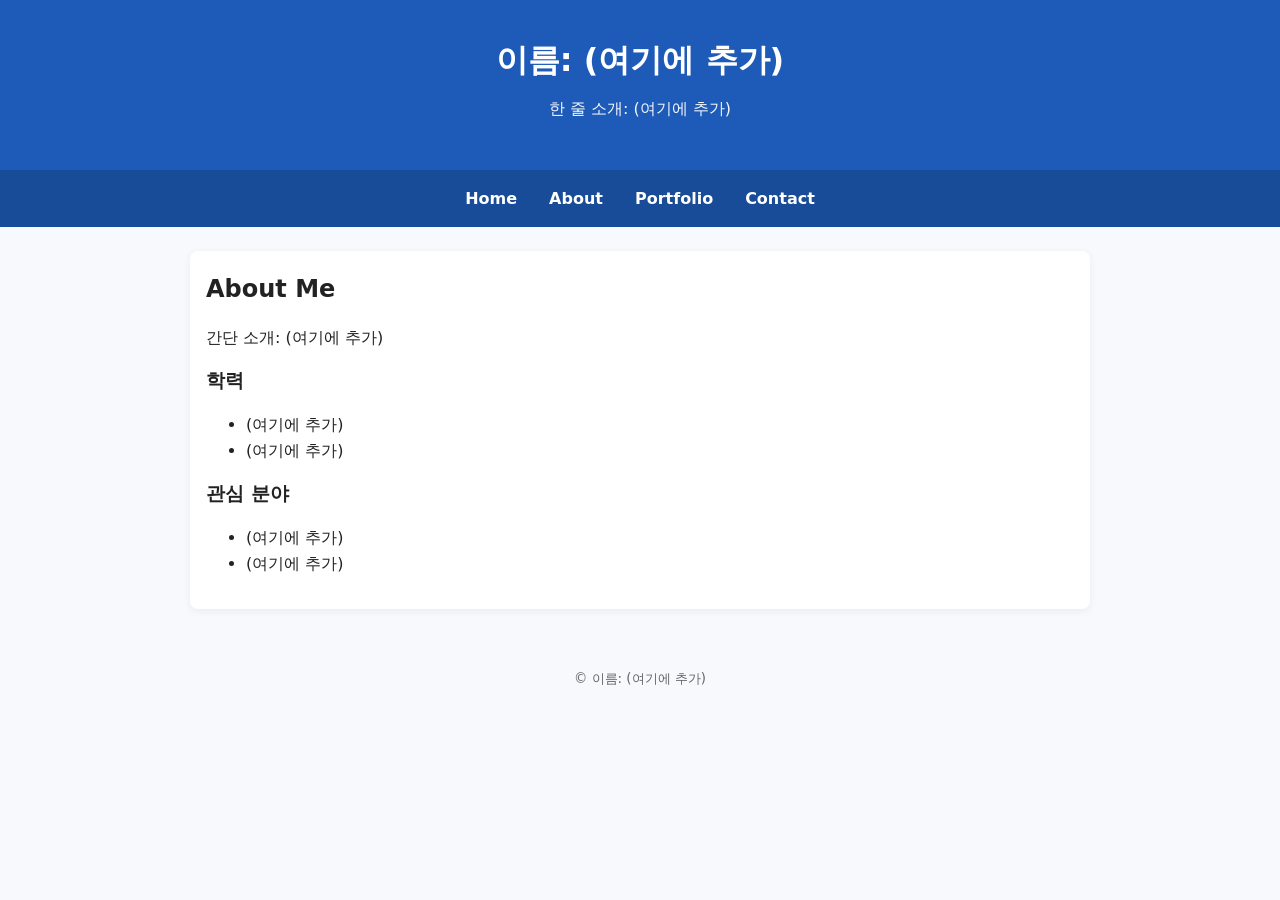
==== about.html @ 8b682171 "Add files via upload" ====
<!DOCTYPE html>
<html lang="ko">
<head>
  <meta charset="UTF-8" />
  <meta name="viewport" content="width=device-width, initial-scale=1.0"/>
  <title>인터넷활용 실습 템플릿</title>
  <link rel="stylesheet" href="style.css">
</head>
<body>
<header>
  <h1>이름: (여기에 추가)</h1>
  <p class="subtitle">한 줄 소개: (여기에 추가)</p>
</header>
<nav>
  <a href="index.html">Home</a>
  <a href="about.html">About</a>
  <a href="portfolio.html">Portfolio</a>
  <a href="contact.html">Contact</a>
</nav>
<main class="container">
<section>
  <h2>About Me</h2>
  <p>간단 소개: (여기에 추가)</p>
  <h3>학력</h3>
  <ul>
    <li>(여기에 추가)</li>
    <li>(여기에 추가)</li>
  </ul>
  <h3>관심 분야</h3>
  <ul>
    <li>(여기에 추가)</li>
    <li>(여기에 추가)</li>
  </ul>
</section>
</main>
<footer>
  <small>&copy; <span id="year"></span> 이름: (여기에 추가)</small>
</footer>
<script src="script.js"></script>
</body>
</html>
---- style.css ----
/* =============================================================
   색상 테마는 "여기"에서 바꿉니다. (파랑 계열 기본)
   원하는 색상 코드로 아래 4가지만 바꿔보세요.
   ------------------------------------------------------------- */
:root {
  --primary: #1e5bb8;      /* 메인 포인트 색상 */
  --primary-dark: #194c98; /* 호버/진한 포인트 */
  --bg: #f7f9fc;           /* 전체 배경 색 */
  --text: #222222;         /* 본문 글자 색 */
}
/* ============================================================= */

* { box-sizing: border-box; }
body {
  margin: 0;
  font-family: system-ui, -apple-system, "Segoe UI", Roboto, "Noto Sans KR", Arial, sans-serif;
  background: var(--bg);
  color: var(--text);
  line-height: 1.6;
}

header {
  padding: 2rem 1rem;
  text-align: center;
  background: var(--primary);
  color: #ffffff;
}
header .subtitle { margin-top: .25rem; opacity: .95; }

nav {
  background: var(--primary-dark);
  display: flex;
  gap: 1rem;
  padding: .75rem 1rem;
  justify-content: center;
  flex-wrap: wrap;
}
nav a {
  color: #ffffff;
  text-decoration: none;
  font-weight: 600;
  padding: .25rem .5rem;
}
nav a:hover { text-decoration: underline; }

.container {
  max-width: 900px;
  margin: 1.5rem auto;
  padding: 1rem;
  background: #ffffff;
  border-radius: 8px;
  box-shadow: 0 2px 8px rgba(0,0,0,.06);
}

section { margin-bottom: 1rem; }
h1, h2, h3 { margin: .2rem 0 .6rem; }

.contact-form {
  display: grid;
  grid-template-columns: 1fr;
  gap: .5rem;
  margin-top: 1rem;
}
input, textarea {
  width: 100%;
  padding: .6rem;
  border: 1px solid #ddd;
  border-radius: 6px;
  font: inherit;
}
button {
  padding: .6rem .8rem;
  border: none;
  border-radius: 6px;
  background: var(--primary);
  color: #fff;
  cursor: pointer;
  font-weight: 600;
}
button:hover { background: var(--primary-dark); }

footer {
  text-align: center;
  padding: 2rem 1rem;
  color: #666;
}

@media (max-width: 600px) {
  header h1 { font-size: 1.25rem; }
  .container { margin: 1rem; padding: .75rem; }
}
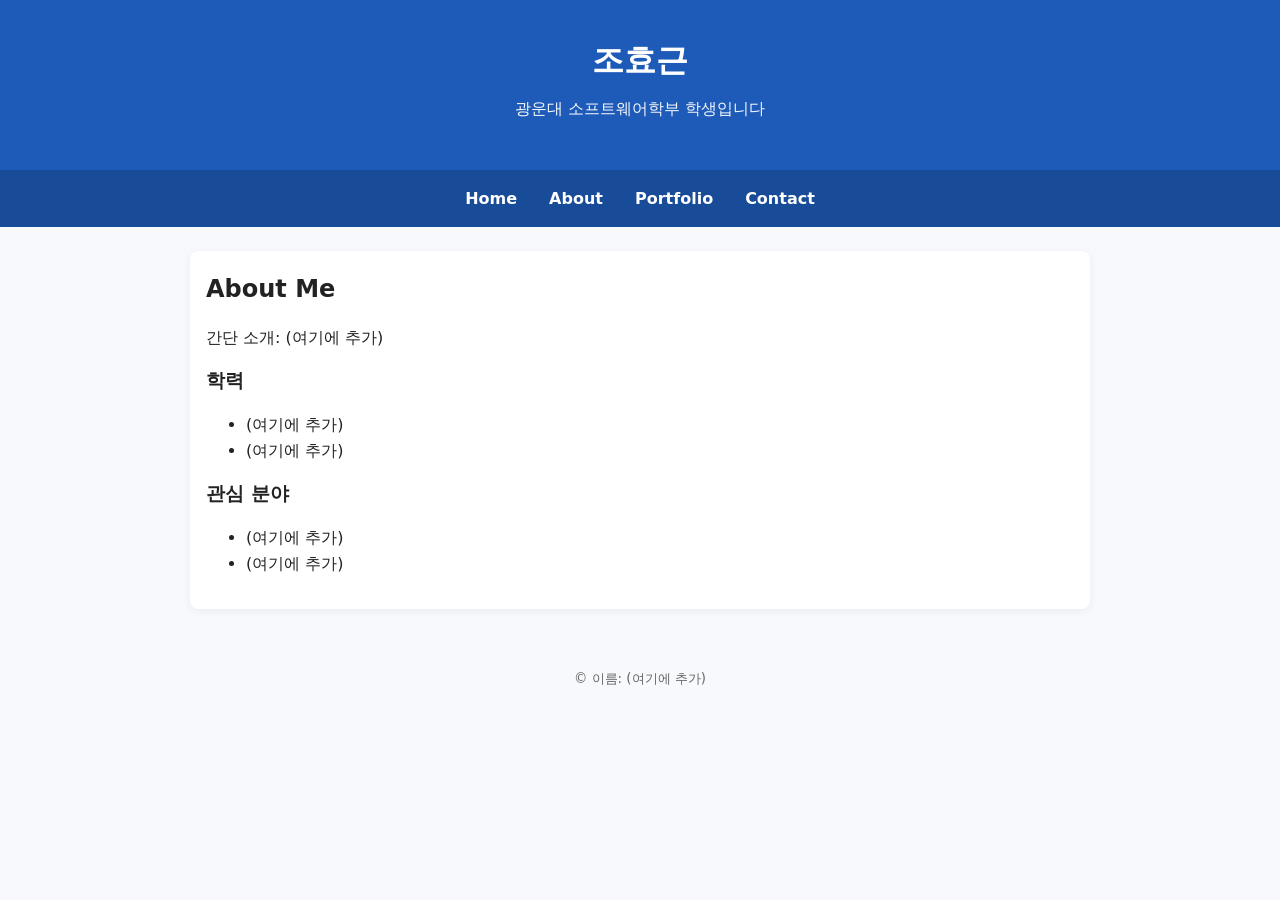
==== commit f879073b: "Update about.html" ====
--- a/about.html
+++ b/about.html
@@ -8,8 +8,8 @@
 </head>
 <body>
 <header>
-  <h1>이름: (여기에 추가)</h1>
-  <p class="subtitle">한 줄 소개: (여기에 추가)</p>
+  <h1>조효근</h1>
+  <p class="subtitle">광운대 소프트웨어학부 학생입니다</p>
 </header>
 <nav>
   <a href="index.html">Home</a>
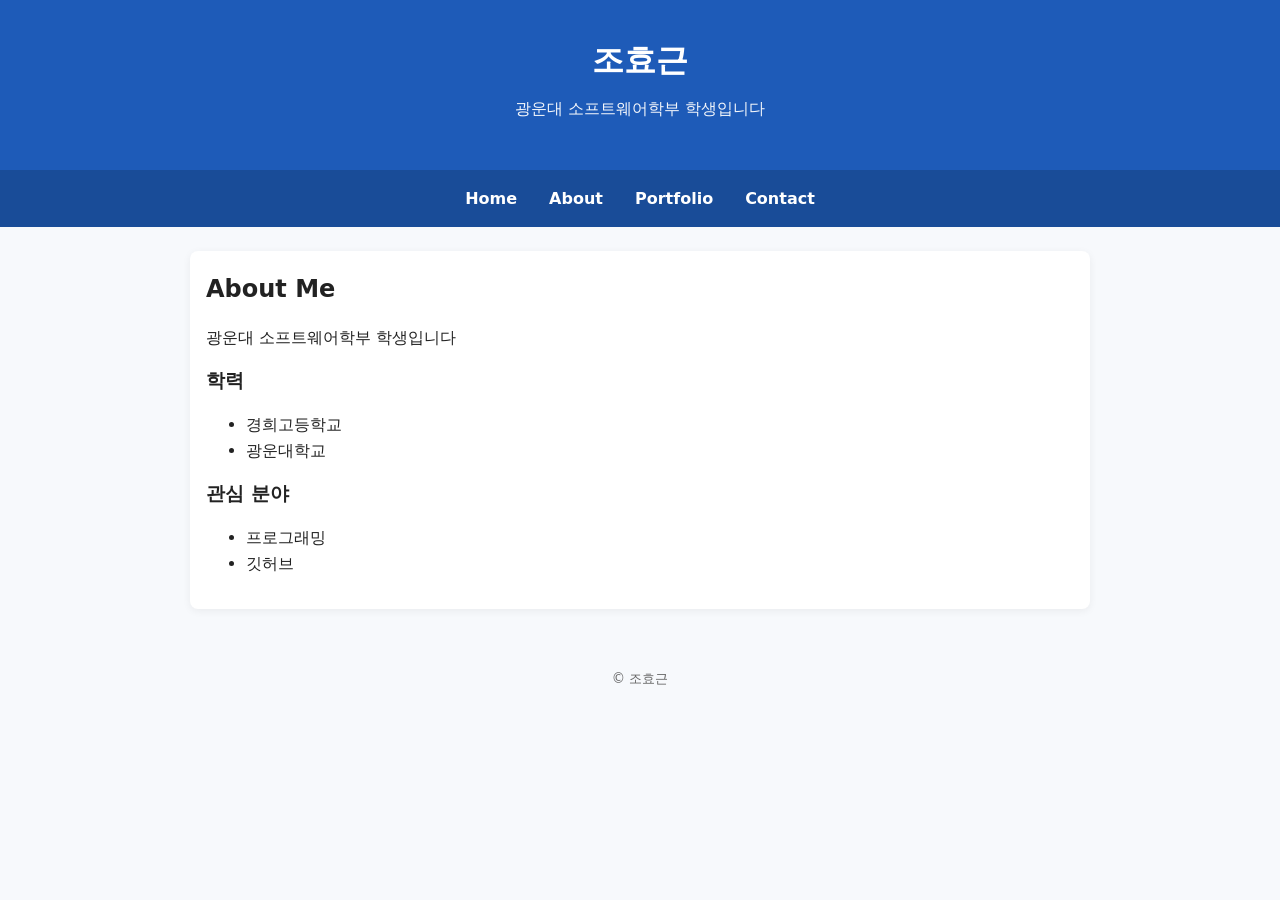
==== commit 6a41dcad: "Add files via upload" ====
--- a/about.html
+++ b/about.html
@@ -20,21 +20,21 @@
 <main class="container">
 <section>
   <h2>About Me</h2>
-  <p>간단 소개: (여기에 추가)</p>
+  <p>광운대 소프트웨어학부 학생입니다</p>
   <h3>학력</h3>
   <ul>
-    <li>(여기에 추가)</li>
-    <li>(여기에 추가)</li>
+    <li>경희고등학교</li>
+    <li>광운대학교</li>
   </ul>
   <h3>관심 분야</h3>
   <ul>
-    <li>(여기에 추가)</li>
-    <li>(여기에 추가)</li>
+    <li>프로그래밍</li>
+    <li>깃허브</li>
   </ul>
 </section>
 </main>
 <footer>
-  <small>&copy; <span id="year"></span> 이름: (여기에 추가)</small>
+  <small>&copy; <span id="year"></span> 조효근</small>
 </footer>
 <script src="script.js"></script>
 </body>
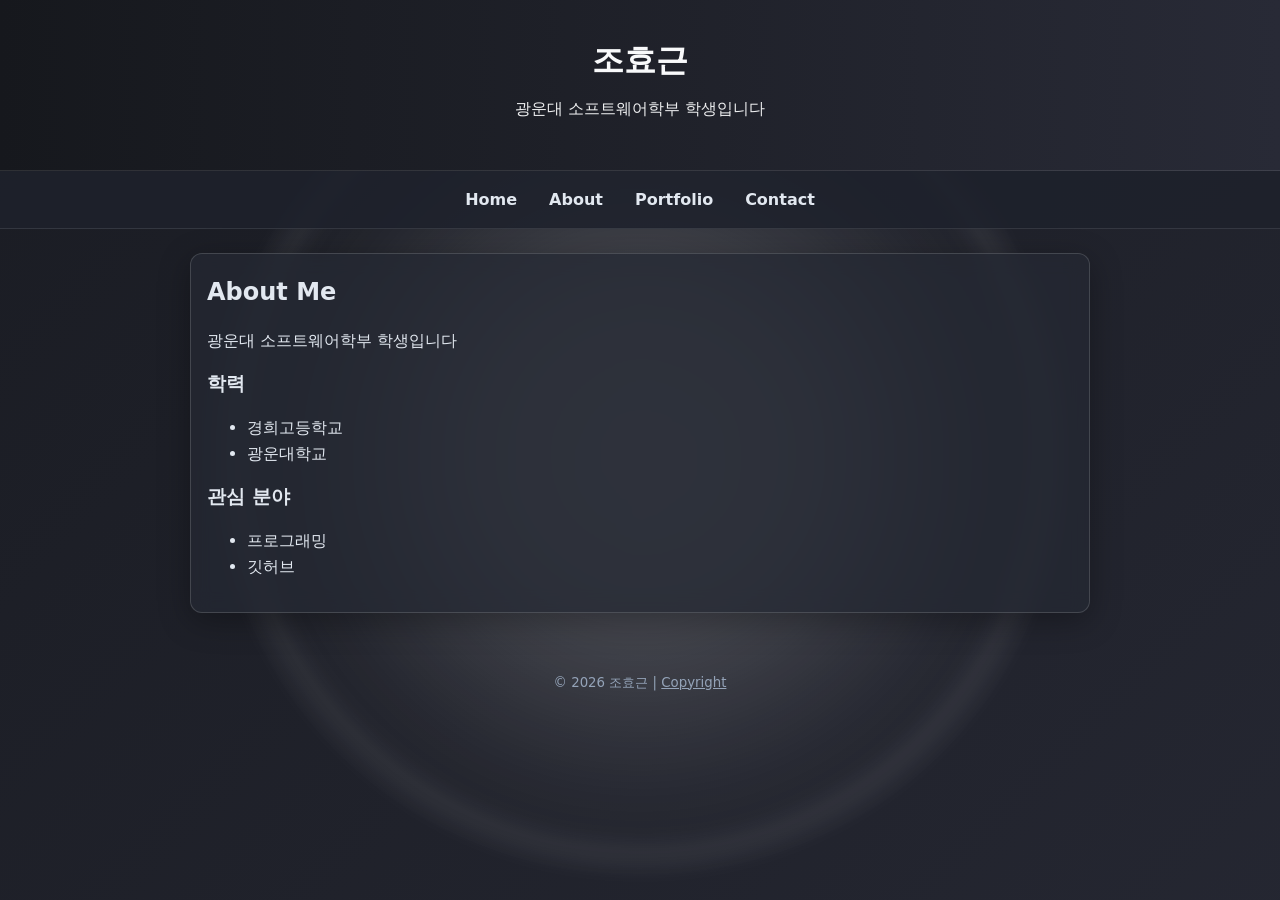
==== commit 41f4ff26: "Add files via upload" ====
--- a/about.html
+++ b/about.html
@@ -34,7 +34,7 @@
 </section>
 </main>
 <footer>
-  <small>&copy; <span id="year"></span> 조효근</small>
+  <small>&copy; <span id="year"></span> 조효근 | <a href="copyright.html" style="color: inherit; text-decoration: underline;">Copyright</a></small>
 </footer>
 <script src="script.js"></script>
 </body>
--- a/style.css
+++ b/style.css
@@ -89,3 +89,231 @@
   header h1 { font-size: 1.25rem; }
   .container { margin: 1rem; padding: .75rem; }
 }
+
+
+
+
+
+/* --- 파스텔 톤의 밝은 회색 & 오묘한 감성 테마 --- */
+:root {
+  --eclipse-bg-1: #1a1c23;       /* 부드러운 다크 네이비 그레이 */
+  --eclipse-bg-2: #282a36;       /* 세련된 파스텔 차콜 */
+  --eclipse-bg-3: #16181d;       /* 깊이감을 주는 어두운 톤 */
+  --eclipse-bg-4: #333644;       /* 은은한 포인트 그레이 */
+  --eclipse-accent: #f8f9fa;     /* 눈이 편안한 밝은 화이트 */
+  --eclipse-text: #e2e8f0;       /* 부드러운 밝은 회색 글자색 */
+  --eclipse-text-muted: #94a3b8; /* 보조 회색 */
+}
+
+/* 전체 배경에 일렁이는 오묘한 파스텔 그라데이션 */
+body {
+  background: linear-gradient(135deg, var(--eclipse-bg-1), var(--eclipse-bg-2), var(--eclipse-bg-3), var(--eclipse-bg-4)) !important;
+  background-size: 400% 400% !important;
+  animation: waveEffect 15s ease infinite !important;
+  color: var(--eclipse-text) !important;
+  min-height: 100vh;
+}
+
+@keyframes waveEffect {
+  0% { background-position: 0% 50%; }
+  50% { background-position: 100% 50%; }
+  100% { background-position: 0% 50%; }
+}
+
+/* 컨테이너: 파스텔톤의 밝은 회색과 투명 유리 효과(Glassmorphism) 적용 */
+.container {
+  background-color: rgba(36, 40, 51, 0.75) !important;
+  backdrop-filter: blur(10px) !important;
+  color: var(--eclipse-text) !important;
+  border: 1px solid rgba(255, 255, 255, 0.15) !important;
+  box-shadow: 0 8px 32px 0 rgba(0, 0, 0, 0.3) !important;
+  animation: pulseGlow 5s ease-in-out infinite alternate !important;
+  border-radius: 12px !important;
+}
+
+@keyframes pulseGlow {
+  0% { box-shadow: 0 8px 32px 0 rgba(0, 0, 0, 0.3), 0 0 15px rgba(255, 255, 255, 0.03); }
+  100% { box-shadow: 0 8px 32px 0 rgba(0, 0, 0, 0.3), 0 0 30px rgba(255, 255, 255, 0.1); }
+}
+
+/* 맨 위 이름 부분 (헤더) */
+header, .header, #header {
+  background: linear-gradient(to right, #16181d, #282a36, #16181d) !important;
+  background-size: 200% 200% !important;
+  animation: waveEffect 8s ease infinite !important;
+  color: var(--eclipse-accent) !important;
+  border-bottom: 1px solid rgba(255, 255, 255, 0.1) !important;
+}
+
+/* 네비게이션 메뉴 부분 */
+nav, .menu-bar {
+  background-color: rgba(30, 34, 44, 0.85) !important;
+  border-bottom: 1px solid rgba(255, 255, 255, 0.1) !important;
+}
+
+nav a {
+  color: var(--eclipse-text) !important;
+  transition: all 0.3s ease;
+}
+
+nav a:hover {
+  color: var(--eclipse-accent) !important;
+  text-shadow: 0 0 10px rgba(255, 255, 255, 0.8) !important;
+}
+
+/* 링크 색상 */
+a {
+  color: #cbd5e1;
+}
+a:hover {
+  color: var(--eclipse-accent);
+}
+
+/* 버튼 스타일 */
+button, .btn, .highlight, input[type="button"], input[type="submit"] {
+  background-color: #3b4252 !important;
+  color: var(--eclipse-accent) !important;
+  border: 1px solid rgba(255, 255, 255, 0.2) !important;
+  border-radius: 6px !important;
+  transition: all 0.3s ease;
+}
+
+button:hover, .btn:hover {
+  background-color: var(--eclipse-accent) !important;
+  color: #1a1c23 !important;
+  box-shadow: 0 0 15px rgba(255, 255, 255, 0.5) !important;
+}
+
+/* 입력 폼 */
+input[type="text"], textarea {
+  background-color: rgba(20, 22, 28, 0.8) !important;
+  color: #f8f9fa !important;
+  border: 1px solid rgba(255, 255, 255, 0.15) !important;
+  border-radius: 6px !important;
+}
+
+input::placeholder, textarea::placeholder {
+  color: #94a3b8 !important;
+}
+
+footer {
+  color: var(--eclipse-text-muted) !important;
+}
+
+
+/* --- 인트로 애니메이션 (검은 태양) --- */
+
+#intro-screen {
+  position: fixed;
+  top: 0;
+  left: 0;
+  width: 100vw;
+  height: 100vh;
+  background-color: #000000;
+  z-index: 9999;
+  display: flex;
+  justify-content: center;
+  align-items: center;
+  pointer-events: none;
+  animation: hideIntro 3.3s forwards;
+}
+
+.intro-image {
+  width: 100%;
+  height: 100%;
+  object-fit: contain; /* cover 대신 contain 적용: 이미지가 화면 크기에 맞춰 전체가 보이도록 함 */
+  animation: solarFlare 2.5s ease-in forwards;
+}
+
+.intro-white-overlay {
+  position: absolute;
+  top: 0;
+  left: 0;
+  width: 100%;
+  height: 100%;
+  background-color: #ffffff;
+  opacity: 0;
+  animation: whiteOut 3s ease-in-out forwards;
+}
+
+@keyframes solarFlare {
+  0% { filter: brightness(1) blur(0px); transform: scale(1); }
+  30% { filter: brightness(1) blur(0px); transform: scale(1); } /* 0~30% 구간은 원본 이미지 또렷하게 보여줌 */
+  80% { filter: brightness(8) blur(15px); transform: scale(1.3); } /* 서서히 빛 발산 */
+  100% { filter: brightness(10) blur(20px); transform: scale(1.5); }
+}
+
+@keyframes whiteOut {
+  0% { opacity: 0; }
+  45% { opacity: 0; } /* 45%까지 하얀 화면 억제 (검은 태양 확실히 감상) */
+  75% { opacity: 1; } /* 75% 시점에 완전한 하얀 화면 */
+  85% { opacity: 1; } /* 하얀 화면 잠깐 유지 */
+  100% { opacity: 0; } /* 투명해지면서 웹페이지 노출 */
+}
+
+@keyframes hideIntro {
+  0% { z-index: 9999; opacity: 1; }
+  99% { z-index: 9999; opacity: 1; }
+  100% { z-index: -1; opacity: 0; visibility: hidden; display: none; }
+}
+
+/* --- 배경에 거대한 빛나는 태양(하얀 원) 추가 --- */
+body::before {
+  content: "";
+  position: fixed;
+  top: 50%;
+  left: 50%;
+  transform: translate(-50%, -50%);
+  width: 60vmin;       /* 화면 크기에 비례하는 원 */
+  height: 60vmin;
+  background-color: #ffffff;
+  border-radius: 50%;
+  filter: blur(100px); /* 테두리가 엄청 번지는 효과 */
+  opacity: 0.2;        /* 너무 눈부시지 않도록 은은하게 */
+  z-index: -1;         /* 다른 컨텐츠들보다 맨 뒤로 배치 */
+  pointer-events: none;
+  animation: bgSunGlow 6s infinite alternate ease-in-out;
+}
+
+/* 태양이 숨쉬듯 밝아졌다 어두워지는 일렁임 효과 */
+@keyframes bgSunGlow {
+  0% { transform: translate(-50%, -50%) scale(1); opacity: 0.15; filter: blur(80px); }
+  100% { transform: translate(-50%, -50%) scale(1.3); opacity: 0.35; filter: blur(130px); }
+}
+
+/* --- 태양 주변을 감싸는 덜 번진 10px 링 추가 --- */
+body::after {
+  content: "";
+  position: fixed;
+  top: 50%;
+  left: 50%;
+  transform: translate(-50%, -50%);
+  
+  /* 태양 크기(60vmin) + 번짐 범위(약 120px 양옆) + 간격(10px 양옆)을 고려하여 넓게 설정 */
+  width: calc(60vmin + 260px);
+  height: calc(60vmin + 260px);
+  
+  border: 10px solid #ffffff; /* 10px 두께의 링 */
+  border-radius: 50%;
+  
+  filter: blur(12px); /* 태양(100px)보다 훨씬 또렷한 형태 유지 */
+  opacity: 0.15;      /* 은은하게 빛나는 느낌 */
+  z-index: -2;        /* 가장 뒤 배경으로 배치 */
+  pointer-events: none;
+  
+  animation: bgRingGlow 6s infinite alternate ease-in-out;
+}
+
+/* 태양과 동일한 박자로 크기와 밝기가 변하는 애니메이션 */
+@keyframes bgRingGlow {
+  0% { 
+    transform: translate(-50%, -50%) scale(1); 
+    opacity: 0.1; 
+    filter: blur(8px); 
+  }
+  100% { 
+    transform: translate(-50%, -50%) scale(1.3); 
+    opacity: 0.25; 
+    filter: blur(16px); 
+  }
+}
